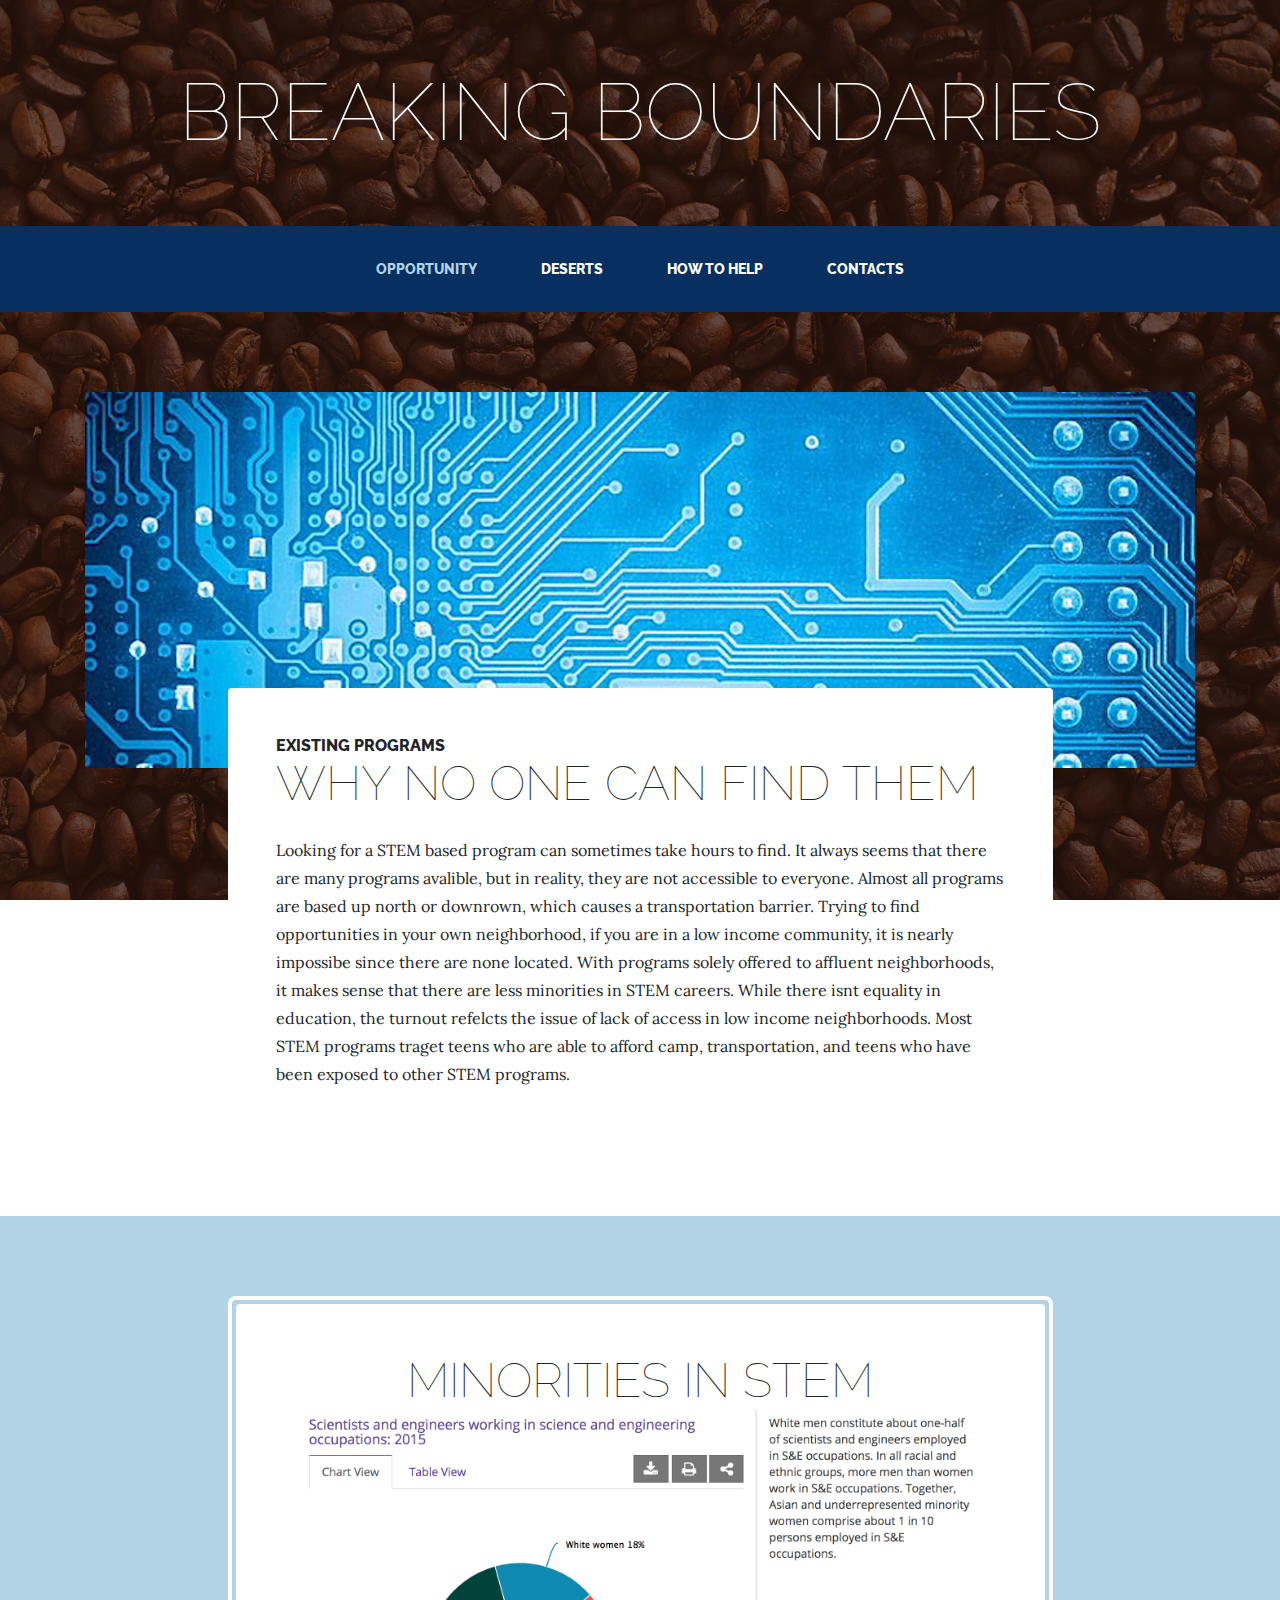
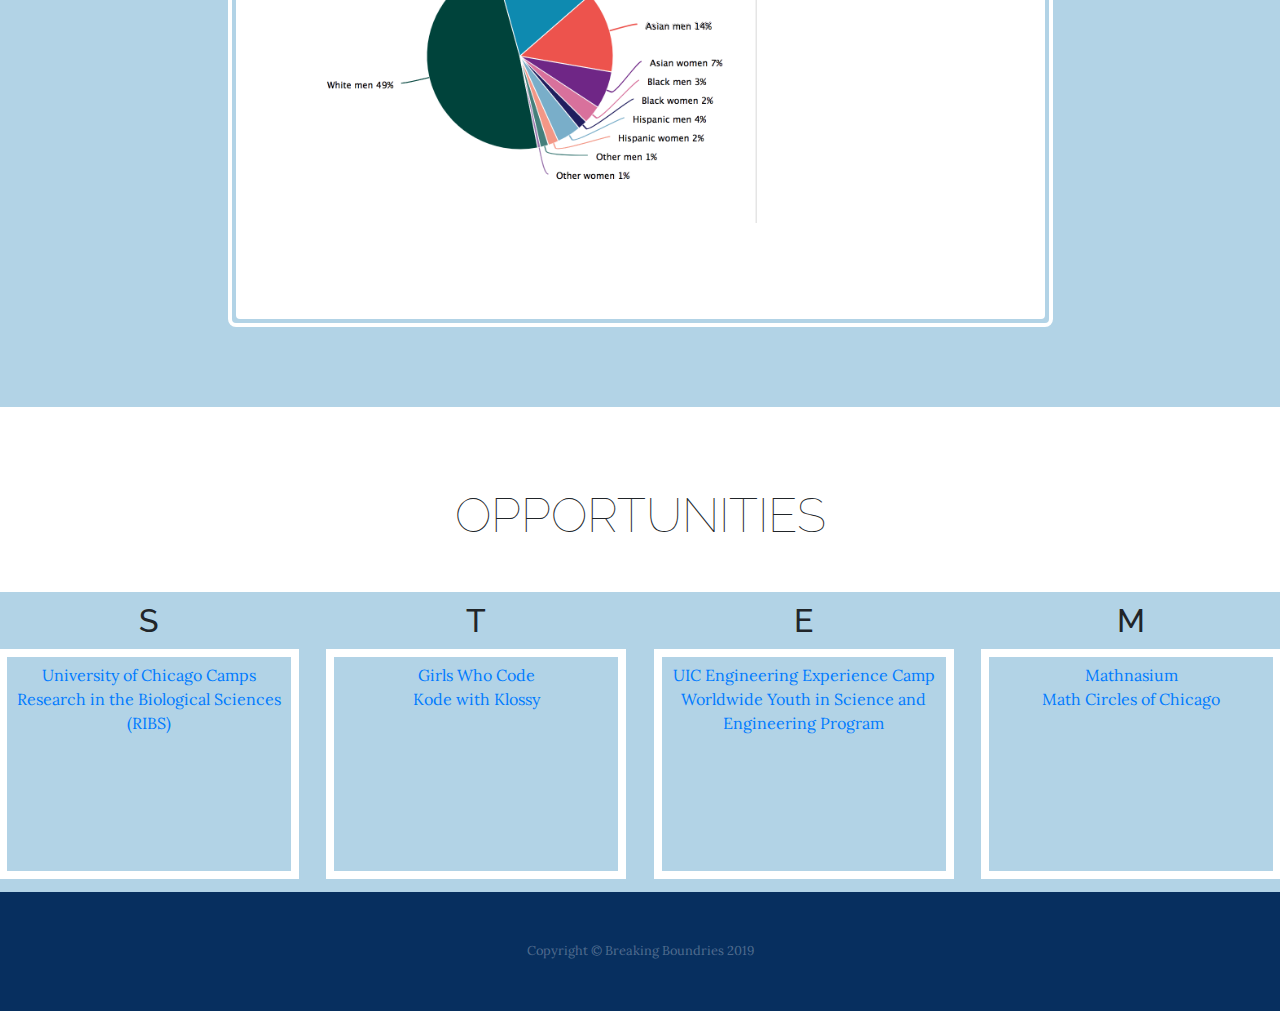
==== index.html @ fa31a8d9 "Add files via upload" ====
<!DOCTYPE html>
<html lang="en">

  <head>

    <meta charset="utf-8">
    <meta name="viewport" content="width=device-width, initial-scale=1, shrink-to-fit=no">

    <meta name="description" content="">
    <meta name="author" content="">

    <title>Business Casual - Start Bootstrap Theme</title>

    <!-- Bootstrap core CSS -->
    <link href="bootstrap.min.css" rel="stylesheet">

    <!-- Custom fonts for this template -->
    <link href="https://fonts.googleapis.com/css?family=Raleway:100,100i,200,200i,300,300i,400,400i,500,500i,600,600i,700,700i,800,800i,900,900i" rel="stylesheet">
    <link href="https://fonts.googleapis.com/css?family=Lora:400,400i,700,700i" rel="stylesheet">

    <!-- Custom styles for this template -->
    <link href="opportunity.css" rel="stylesheet">

  </head>

  <body>

    <h1 class="site-heading text-center text-white d-none d-lg-block">
      <span class="site-heading-lower">Breaking Boundaries</span>
    </h1>

    <!-- Navigation -->
    <nav class="navbar navbar-expand-lg navbar-dark py-lg-4" id="mainNav">
      <div class="container">
        <a class="navbar-brand text-uppercase text-expanded font-weight-bold d-lg-none" href="#">Breaking Boundaries</a>

        <button class="navbar-toggler" type="button" data-toggle="collapse" data-target="#navbarResponsive" aria-controls="navbarResponsive" aria-expanded="false" aria-label="Toggle navigation">
        </button>

        <div class="navbar-collapse" id="navbarResponsive">
          <ul class="navbar-nav mx-auto">
            <li class="nav-item active px-lg-4">
              <a class="nav-link text-uppercase text-expanded" href="index.html">Opportunity
                <span class="sr-only">(current)</span>
              </a>
            </li>
            <li class="nav-item px-lg-4">
              <a class="nav-link text-uppercase text-expanded" href="desert.html">Deserts</a>
            </li>
            <li class="nav-item px-lg-4">
              <a class="nav-link text-uppercase text-expanded" href="HowtoHelp.html">How To Help</a>
            </li>
            <li class="nav-item px-lg-4">
              <a class="nav-link text-uppercase text-expanded" href="Contacts.html">Contacts</a>
            </li>
          </ul>
        </div>
      </div>
    </nav>

<section class="page-section about-heading">
      <div class="container">
        <img class="img-fluid rounded about-heading-img mb-3 mb-lg-0" src="computer.jpg" alt="computer">
        <div class="about-heading-content">
          <div class="row">
            <div class="col-xl-9 col-lg-10 mx-auto">
              <div class="bg-faded rounded p-5">
                <h2 class="section-heading mb-4">
                  <span class="section-heading-upper">Existing Programs</span>
                  <span class="section-heading-lower">Why No One Can Find Them</span>
                </h2>
                <p class="mb-0">Looking for a STEM based program can sometimes take hours to find. It always seems that there are many programs avalible, but in reality, they are not accessible to everyone. Almost all programs are based up north or downrown, which causes a transportation barrier. Trying to find opportunities in your own neighborhood, if you are in a low income community, it is nearly impossibe since there are none located. With programs solely offered to affluent neighborhoods, it makes sense that there are less minorities in STEM careers. While there isnt equality in education, the turnout refelcts the issue of lack of access in low income neighborhoods. Most STEM programs traget teens who are able to afford camp, transportation, and teens who have been exposed to other STEM programs.</p>

              </div>
            </div>
          </div>
        </div>
      </div>
    </section>

    <section class="page-section cta">
      <div class="container">
        <div class="row">
          <div class="col-xl-9 mx-auto">
            <div class="cta-inner text-center rounded">
              <h2 class="section-heading mb-5">
                <span class="section-heading-lower">minorities in STEM</span>
                  <img src="stat.jpg" alt="map of Chicago">
              </p>
            </div>
          </div>
        </div>
      </div>
    </section>

 <div class="cta-inner text-center rounded">
<h2 class="section-heading mb-5">
  <span class="section-heading-lower">Opportunities</span>
</div>

<center><div class="row">
  <div class="column" style="background-color:#b2d3e6;">
    <h2>S</h2>
    <div style="height:230px;width:300px;overflow:auto;border:8px solid white;padding:2%"><a href="https://www.digitalmediaacademy.org/illinois-tech-camps/university-of-chicago/">University of Chicago Camps</a><br> <a href="https://summer.uchicago.edu/programs/research-biological-sciences-ribs">Research in the Biological Sciences (RIBS)</a></div>
  </div>
  <div class="column" style="background-color:#b2d3e6;">
    <h2>T</h2>
     <div style="height:230px;width:300px;overflow:auto;border:8px solid white;padding:2%"><a href="https://girlswhocode.com/">Girls Who Code</a><br> <a href="https://www.kodewithklossy.com/">Kode with Klossy</a></div>
  </div>
  <div class="column" style="background-color:#b2d3e6;">
    <h2>E</h2>
     <div style="height:230px;width:300px;overflow:auto;border:8px solid white;padding:2%"><a href="https://engineering.uic.edu/uic-engineering-summer-camp/">UIC Engineering Experience Camp</a><br><a href="https://wyse.engineering.illinois.edu/summer‐camps/#sthash.EmoOFUes.TXtsPFDD.dpbs">Worldwide Youth in Science and Engineering Program</a></div>
    
  </div>
  <div class="column" style="background-color:#b2d3e6;">
    <h2>M</h2>
     <div style="height:230px;width:300px;overflow:auto;border:8px solid white;padding:2%"><a href="https://www.mathnasium.com/chicago-westloop
">Mathnasium</a><br> <a href="https://mathcirclesofchicago.org/">Math Circles of Chicago</a></div></div>
  </div>
</div>


    <footer class="footer text-faded text-center py-5">
      <div class="container">

        <p class="m-0 small">Copyright &copy; Breaking Boundries 2019</p>
      </div>
    </footer>

    <!-- Bootstrap core JavaScript -->
    <!-- <script src="vendor/jquery/jquery.min.js"></script>
    <script src="vendor/bootstrap/js/bootstrap.bundle.min.js"></script> -->

  </body>

  <!-- Script to highlight the active date in the hours list -->
  <!-- <script>
    $('.list-hours li').eq(new Date().getDay()).addClass('today');
  </script> -->

</html>
---- opportunity.css ----
/*!
 * Start Bootstrap - Business Casual v5.0.5 (https://startbootstrap.com/template-overviews/business-casual)
 * Copyright 2013-2019 Start Bootstrap
 * Licensed under MIT (https://github.com/BlackrockDigital/startbootstrap-business-casual/blob/master/LICENSE)
 */

body {
  font-family: 'Lora';
  background: -webkit-gradient(linear, left top, left bottom, from(#1261A0)), url("../img/bg.jpg");
  background: linear-gradient(rgba(47, 23, 15, 0.65)), url("../img/bg.jpg");
  background-attachment: fixed;
  background-position: center;
  background-size: cover;
}

h1,
h2,
h3,
h4,
h5,
h6 {
  font-family: 'Raleway';
}

p {
  line-height: 1.75;
}

.text-faded {
  color: rgba(255, 255, 255, 0.3);
}

img {
  margin: auto;
display: block;
max-width: 100%;
}

.site-heading {
  margin-top: 5rem;
  margin-bottom: 5rem;
  text-transform: uppercase;
  line-height: 1;
  font-family: 'Raleway';
}

.site-heading .site-heading-upper {
  display: block;
  font-size: 2rem;
  font-weight: 800;
}

.site-heading .site-heading-lower {
  font-size: 5rem;
  font-weight: 100;
  line-height: 4rem;
}

.page-section {
  margin-top: 5rem;
  margin-bottom: 5rem;
}

.section-heading {
  text-transform: uppercase;
}

.section-heading .section-heading-upper {
  display: block;
  font-size: 1rem;
  font-weight: 800;
}

.section-heading .section-heading-lower {
  display: block;
  font-size: 3rem;
  font-weight: 100;
}
/* CONTAINER COLOR FOR FIRST TEXT BOX*/
.bg-faded {
  background-color:white;
}

#mainNav {
  background-color: #072F5F;
  font-family: 'Raleway';
}

/* website name color */
#mainNav .navbar-brand {
  color: #b2d3e6;
}

#mainNav .navbar-nav .nav-item .nav-link {
  color: white;
  font-weight: 800;
}

#mainNav .navbar-nav .nav-item.active .nav-link {
  color: #b2d3e6;
}

@media (min-width: 900px) {
  #mainNav .navbar-nav .nav-item .nav-link {
    font-size: 0.9rem;
  }
  #mainNav .navbar-nav .nav-item .nav-link:hover {
    color: rgba(255, 255, 255, 0.4);
  }
  #mainNav .navbar-nav .nav-item.active .nav-link:hover {
    color: rgba(255, 255, 255, 0.4);
  }
}

.btn-xl {
  font-weight: 700;
  font-size: 0.8rem;
  padding-top: 1.5rem;
  padding-bottom: 1.5rem;
  padding-left: 2rem;
  padding-right: 2rem;
}

.intro {
  position: relative;
}

@media (min-width: 992px) {
  .intro .intro-img {
    width: 75%;
    float: right;
  }
  .intro .intro-text {
    left: 0;
    width: 60%;
    margin-top: 3rem;
    position: absolute;
  }
  .intro .intro-text .intro-button {
    width: 100%;
    left: 0;
    position: absolute;
    bottom: -2rem;
  }
}

@media (min-width: 1200px) {
  .intro .intro-text {
    width: 45%;
  }
}

/* MAP CONTAINER COLOR*/

.cta {
  padding-top: 5rem;
  padding-bottom: 5rem;
  background-color: #b2d3e6;
}

.cta .cta-inner {
  position: relative;
  padding: 3rem;
  margin: 0.5rem;
  background-color: white;
}

.cta .cta-inner:before {
  border-radius: 0.5rem;
  content: '';
  position: absolute;
  top: -0.5rem;
  bottom: -0.5rem;
  left: -0.5rem;
  right: -0.5rem;
  border: 0.25rem solid white;
}
/*add new row colums css*/
.column {
  float: left;
  width: 25%;
  padding: 10px;
  height: 300px; /* Should be removed. Only for demonstration */
}

/* Clear floats after the columns */
.row:after {
  content: "";
  display: table;
  clear: both;
}

@media (min-width: 992px) {
  .about-heading .about-heading-img {
    position: relative;
    z-index: 0;
  }
  .about-heading .about-heading-content {
    margin-top: -5rem;
    position: relative;
    z-index: 1;
  }
}

@media (min-width: 992px) {
  .product-item .product-item-title {
    position: relative;
    z-index: 1;
    margin-bottom: -3rem;
  }
  .product-item .product-item-img {
    position: relative;
    z-index: 0;
    max-width: 60vw;
  }
  .product-item .product-item-description {
    position: relative;
    z-index: 1;
    margin-top: -3rem;
    max-width: 50vw;
  }
}

.list-hours {
  font-size: 0.9rem;
}

.list-hours .list-hours-item {
  border-bottom: 1px solid rgba(230, 167, 86, 0.5);
  padding-bottom: .25rem;
  margin-bottom: 1rem;
  font-style: italic;
}

.list-hours .list-hours-item.today {
  font-weight: bold;
  color: #e6a756;
}

@media (min-width: 992px) {
  .list-hours {
    width: 50%;
    font-size: 1.1rem;
  }
}

.address strong {
  font-size: 1.2rem;
}

.footer {
  background-color: #072F5F;
}

.text-primary {
  color: #e6a756 !important;
}

.bg-primary {
  background-color: #e6a756 !important;
}

.btn {
  -webkit-box-shadow: 0px 3px 3px 0px rgba(33, 37, 41, 0.1);
  box-shadow: 0px 3px 3px 0px rgba(33, 37, 41, 0.1);
}

.btn-primary {
  background-color: #e6a756;
  border-color: #e6a756;
}

.btn-primary:hover, .btn-primary:focus, .btn-primary:active {
  background-color: #df902a;
  border-color: #df902a;
}

.font-weight-light {
  font-weight: 100 !important;
}
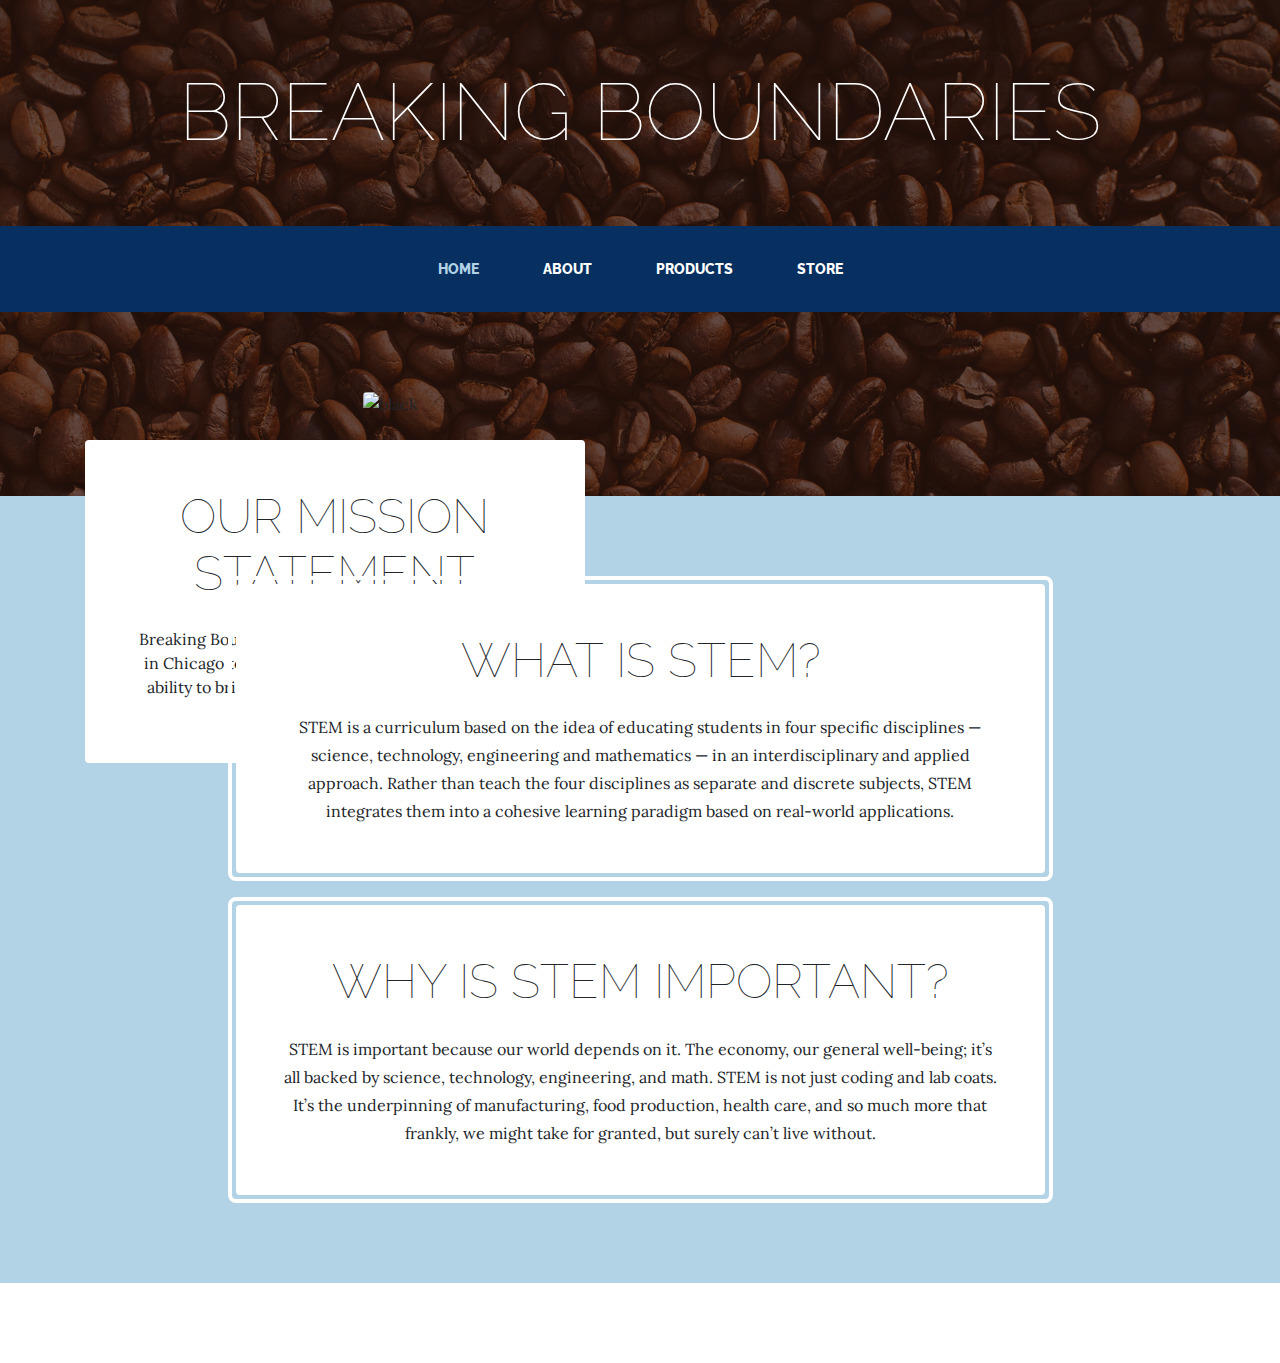
==== commit d5db84b9: "Add files via upload" ====
--- a/index.html
+++ b/index.html
@@ -1,141 +1,126 @@
 <!DOCTYPE html>
 <html lang="en">
 
-  <head>
+<head>
 
-    <meta charset="utf-8">
-    <meta name="viewport" content="width=device-width, initial-scale=1, shrink-to-fit=no">
+<meta name="viewport" content="width=device-width, initial-scale=1">
+<link rel="stylesheet" href="https://cdnjs.cloudflare.com/ajax/libs/font-awesome/4.7.0/css/font-awesome.min.css">
 
-    <meta name="description" content="">
-    <meta name="author" content="">
+  <meta charset="utf-8">
+  <meta name="viewport" content="width=device-width, initial-scale=1, shrink-to-fit=no">
+  <meta name="description" content="">
+  <meta name="author" content="">
 
-    <title>Business Casual - Start Bootstrap Theme</title>
+  <title>Business Casual</title>
 
-    <!-- Bootstrap core CSS -->
-    <link href="bootstrap.min.css" rel="stylesheet">
+  <!-- Bootstrap core CSS -->
+  <link href="bootstrap.min.css" rel="stylesheet">
 
-    <!-- Custom fonts for this template -->
-    <link href="https://fonts.googleapis.com/css?family=Raleway:100,100i,200,200i,300,300i,400,400i,500,500i,600,600i,700,700i,800,800i,900,900i" rel="stylesheet">
-    <link href="https://fonts.googleapis.com/css?family=Lora:400,400i,700,700i" rel="stylesheet">
+  <!-- Custom fonts for this template -->
+  <link href="https://fonts.googleapis.com/css?family=Raleway:100,100i,200,200i,300,300i,400,400i,500,500i,600,600i,700,700i,800,800i,900,900i" rel="stylesheet">
+  <link href="https://fonts.googleapis.com/css?family=Lora:400,400i,700,700i" rel="stylesheet">
 
-    <!-- Custom styles for this template -->
-    <link href="opportunity.css" rel="stylesheet">
+  <!-- Custom styles for this template -->
+  <link href="opportunity.css" rel="stylesheet">
 
-  </head>
+</head>
 
-  <body>
+<body>
 
-    <h1 class="site-heading text-center text-white d-none d-lg-block">
-      <span class="site-heading-lower">Breaking Boundaries</span>
-    </h1>
+  <h1 class="site-heading text-center text-white d-none d-lg-block">
+    <span class="site-heading-upper text-primary mb-3"></span>
+    <span class="site-heading-lower">Breaking Boundaries</span>
+  </h1>
 
-    <!-- Navigation -->
-    <nav class="navbar navbar-expand-lg navbar-dark py-lg-4" id="mainNav">
-      <div class="container">
-        <a class="navbar-brand text-uppercase text-expanded font-weight-bold d-lg-none" href="#">Breaking Boundaries</a>
+  <!-- Navigation -->
+  <nav class="navbar navbar-expand-lg navbar-dark py-lg-4" id="mainNav">
+    <div class="container">
+      <a class="navbar-brand text-uppercase text-expanded font-weight-bold d-lg-none" href="#">Breaking Boundaries</a>
+      <button class="navbar-toggler" type="button" data-toggle="collapse" data-target="#navbarResponsive" aria-controls="navbarResponsive" aria-expanded="false" aria-label="Toggle navigation">
+      </button>
+      <div class="navbar-collapse" id="navbarResponsive">
+        <ul class="navbar-nav mx-auto">
+          <li class="nav-item active px-lg-4">
+            <a class="nav-link text-uppercase text-expanded" href="index.html">Home
+              <span class="sr-only">(current)</span>
+            </a>
+          </li>
+          <li class="nav-item px-lg-4">
+            <a class="nav-link text-uppercase text-expanded" href="about.html">About</a>
+          </li>
+          <li class="nav-item px-lg-4">
+            <a class="nav-link text-uppercase text-expanded" href="products.html">Products</a>
+          </li>
+          <li class="nav-item px-lg-4">
+            <a class="nav-link text-uppercase text-expanded" href="store.html">Store</a>
+          </li>
+        </ul>
+      </div>
+    </div>
+  </nav>
 
-        <button class="navbar-toggler" type="button" data-toggle="collapse" data-target="#navbarResponsive" aria-controls="navbarResponsive" aria-expanded="false" aria-label="Toggle navigation">
-        </button>
-
-        <div class="navbar-collapse" id="navbarResponsive">
-          <ul class="navbar-nav mx-auto">
-            <li class="nav-item active px-lg-4">
-              <a class="nav-link text-uppercase text-expanded" href="index.html">Opportunity
-                <span class="sr-only">(current)</span>
-              </a>
-            </li>
-            <li class="nav-item px-lg-4">
-              <a class="nav-link text-uppercase text-expanded" href="desert.html">Deserts</a>
-            </li>
-            <li class="nav-item px-lg-4">
-              <a class="nav-link text-uppercase text-expanded" href="HowtoHelp.html">How To Help</a>
-            </li>
-            <li class="nav-item px-lg-4">
-              <a class="nav-link text-uppercase text-expanded" href="Contacts.html">Contacts</a>
-            </li>
-          </ul>
-        </div>
-      </div>
-    </nav>
-
-<section class="page-section about-heading">
-      <div class="container">
-        <img class="img-fluid rounded about-heading-img mb-3 mb-lg-0" src="computer.jpg" alt="computer">
-        <div class="about-heading-content">
-          <div class="row">
-            <div class="col-xl-9 col-lg-10 mx-auto">
-              <div class="bg-faded rounded p-5">
-                <h2 class="section-heading mb-4">
-                  <span class="section-heading-upper">Existing Programs</span>
-                  <span class="section-heading-lower">Why No One Can Find Them</span>
-                </h2>
-                <p class="mb-0">Looking for a STEM based program can sometimes take hours to find. It always seems that there are many programs avalible, but in reality, they are not accessible to everyone. Almost all programs are based up north or downrown, which causes a transportation barrier. Trying to find opportunities in your own neighborhood, if you are in a low income community, it is nearly impossibe since there are none located. With programs solely offered to affluent neighborhoods, it makes sense that there are less minorities in STEM careers. While there isnt equality in education, the turnout refelcts the issue of lack of access in low income neighborhoods. Most STEM programs traget teens who are able to afford camp, transportation, and teens who have been exposed to other STEM programs.</p>
-
-              </div>
-            </div>
+  <section class="page-section clearfix">
+    <div class="container">
+      <div class="intro">
+        <img class="intro-img img-fluid mb-3 mb-lg-0 rounded" src="black.jpg" alt="black ">
+        <div class="intro-text left-0 text-center bg-faded p-5 rounded">
+          <h2 class="section-heading mb-4">
+            <span class="section-heading-upper"></span>
+            <span class="section-heading-lower">Our Mission Statement</span>
+          </h2>Breaking Boundaries wants  expose young minorities in Chicago to STEM through our resources and our ability to bring awareness to the lack of availability.  
+          </p>
+          <div class="intro-button mx-auto">
+            
           </div>
         </div>
       </div>
-    </section>
+    </div>
+  </section>
 
-    <section class="page-section cta">
-      <div class="container">
-        <div class="row">
-          <div class="col-xl-9 mx-auto">
-            <div class="cta-inner text-center rounded">
-              <h2 class="section-heading mb-5">
-                <span class="section-heading-lower">minorities in STEM</span>
-                  <img src="stat.jpg" alt="map of Chicago">
-              </p>
-            </div>
+
+  <section class="page-section cta">
+    <div class="container">
+      <div class="row">
+        <div class="col-xl-9 mx-auto">
+          <div class="cta-inner text-center rounded">
+            <h2 class="section-heading mb-4">
+              <span class="section-heading-upper"></span>
+              <span class="section-heading-lower">What is STEM?</span>
+            </h2>
+            <p class="mb-0">STEM is a curriculum based on the idea of educating students in four specific disciplines — science, technology, engineering and mathematics — in an interdisciplinary and applied approach. Rather than teach the four disciplines as separate and discrete subjects, STEM integrates them into a cohesive learning paradigm based on real-world applications.
+
+</p>
           </div>
         </div>
       </div>
-    </section>
-
- <div class="cta-inner text-center rounded">
-<h2 class="section-heading mb-5">
-  <span class="section-heading-lower">Opportunities</span>
-</div>
-
-<center><div class="row">
-  <div class="column" style="background-color:#b2d3e6;">
-    <h2>S</h2>
-    <div style="height:230px;width:300px;overflow:auto;border:8px solid white;padding:2%"><a href="https://www.digitalmediaacademy.org/illinois-tech-camps/university-of-chicago/">University of Chicago Camps</a><br> <a href="https://summer.uchicago.edu/programs/research-biological-sciences-ribs">Research in the Biological Sciences (RIBS)</a></div>
-  </div>
-  <div class="column" style="background-color:#b2d3e6;">
-    <h2>T</h2>
-     <div style="height:230px;width:300px;overflow:auto;border:8px solid white;padding:2%"><a href="https://girlswhocode.com/">Girls Who Code</a><br> <a href="https://www.kodewithklossy.com/">Kode with Klossy</a></div>
-  </div>
-  <div class="column" style="background-color:#b2d3e6;">
-    <h2>E</h2>
-     <div style="height:230px;width:300px;overflow:auto;border:8px solid white;padding:2%"><a href="https://engineering.uic.edu/uic-engineering-summer-camp/">UIC Engineering Experience Camp</a><br><a href="https://wyse.engineering.illinois.edu/summer‐camps/#sthash.EmoOFUes.TXtsPFDD.dpbs">Worldwide Youth in Science and Engineering Program</a></div>
-    
-  </div>
-  <div class="column" style="background-color:#b2d3e6;">
-    <h2>M</h2>
-     <div style="height:230px;width:300px;overflow:auto;border:8px solid white;padding:2%"><a href="https://www.mathnasium.com/chicago-westloop
-">Mathnasium</a><br> <a href="https://mathcirclesofchicago.org/">Math Circles of Chicago</a></div></div>
-  </div>
-</div>
+    </div>
 
 
-    <footer class="footer text-faded text-center py-5">
-      <div class="container">
+    <div>
+      <p>    </p>
+    </div>
+    <div class="container">
+      <div class="row">
+        <div class="col-xl-9 mx-auto">
+          <div class="cta-inner text-center rounded">
+            <h2 class="section-heading mb-4">
+              <span class="section-heading-upper"></span>
+              <span class="section-heading-lower">Why is STEM Important?</span>
+            </h2>
+            <p class="mb-0">STEM is important because our world depends on it. The economy, our general well-being; it’s all backed by science, technology, engineering, and math. STEM is not just coding and lab coats. It’s the underpinning of manufacturing, food production, health care, and so much more that frankly, we might take for granted, but surely can’t live without.</p>
+          </div>
+        </div>
+      </div>
+    </div>
 
-        <p class="m-0 small">Copyright &copy; Breaking Boundries 2019</p>
-      </div>
-    </footer>
 
-    <!-- Bootstrap core JavaScript -->
-    <!-- <script src="vendor/jquery/jquery.min.js"></script>
-    <script src="vendor/bootstrap/js/bootstrap.bundle.min.js"></script> -->
 
-  </body>
+  
 
-  <!-- Script to highlight the active date in the hours list -->
-  <!-- <script>
-    $('.list-hours li').eq(new Date().getDay()).addClass('today');
-  </script> -->
+  <!-- Bootstrap core JavaScript -->
+  <!-- <script src="https://cdnjs.cloudflare.com/ajax/libs/jquery/3.4.1/jquery.min.js"></script>
+  <script src="https://cdnjs.cloudflare.com/ajax/libs/twitter-bootstrap/4.3.1/js/bootstrap.bundle.min.js"></script> -->
+
+</body>
 
 </html>
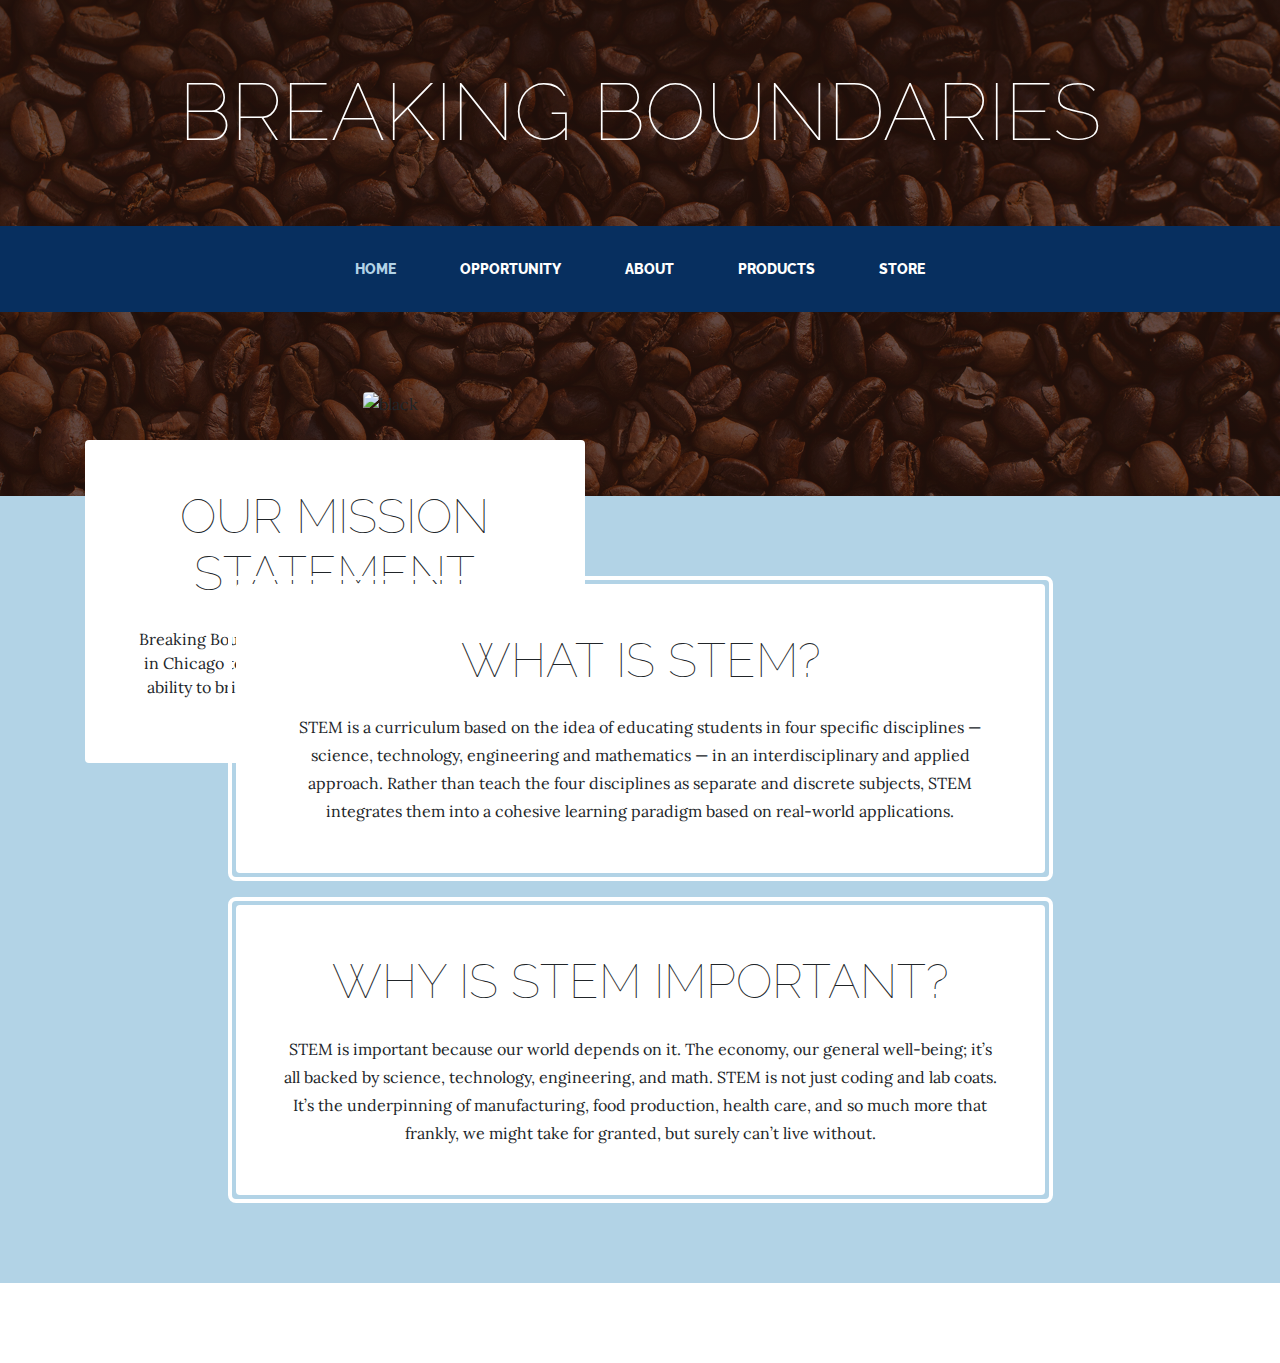
==== commit 92c924ac: "Update index.html" ====
--- a/index.html
+++ b/index.html
@@ -44,6 +44,9 @@
             <a class="nav-link text-uppercase text-expanded" href="index.html">Home
               <span class="sr-only">(current)</span>
             </a>
+          </li>
+          <li class="nav-item px-lg-4">
+            <a class="nav-link text-uppercase text-expanded" href="opportunity.html">Opportunity</a>
           </li>
           <li class="nav-item px-lg-4">
             <a class="nav-link text-uppercase text-expanded" href="about.html">About</a>
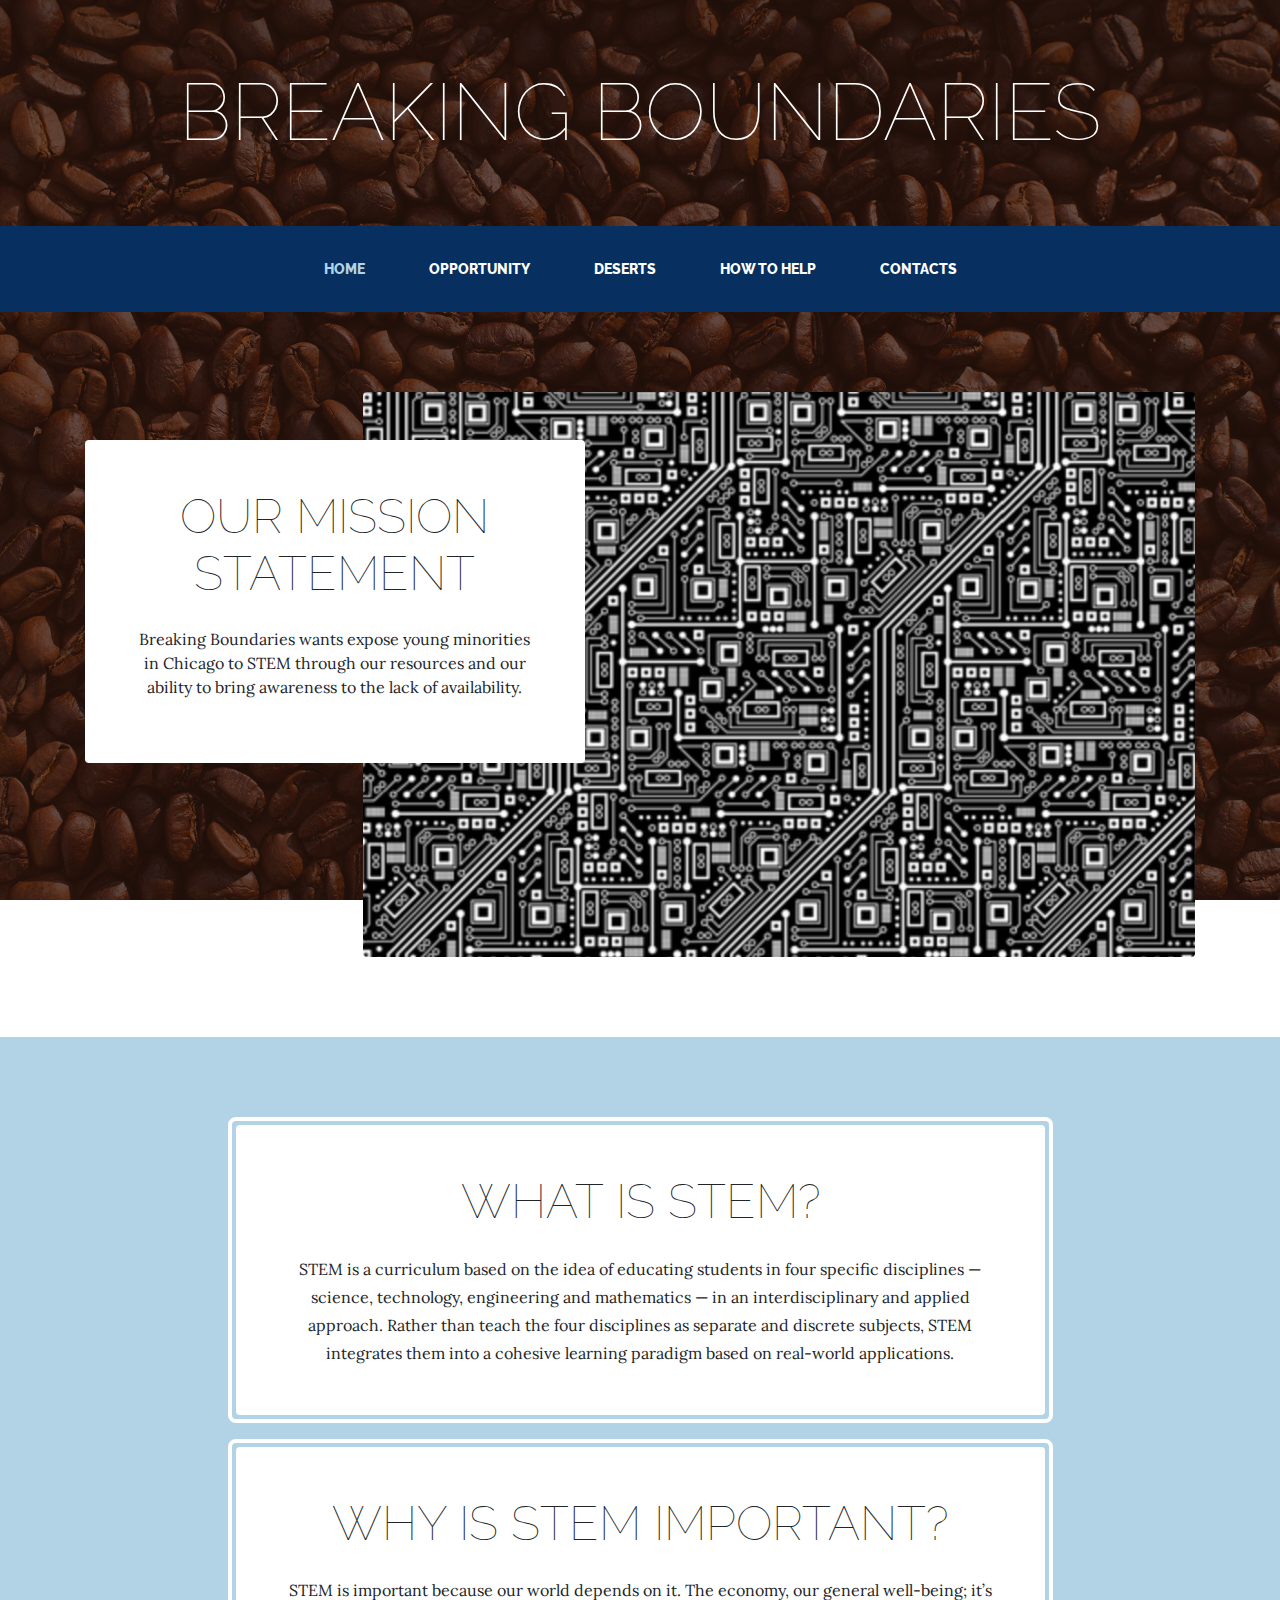
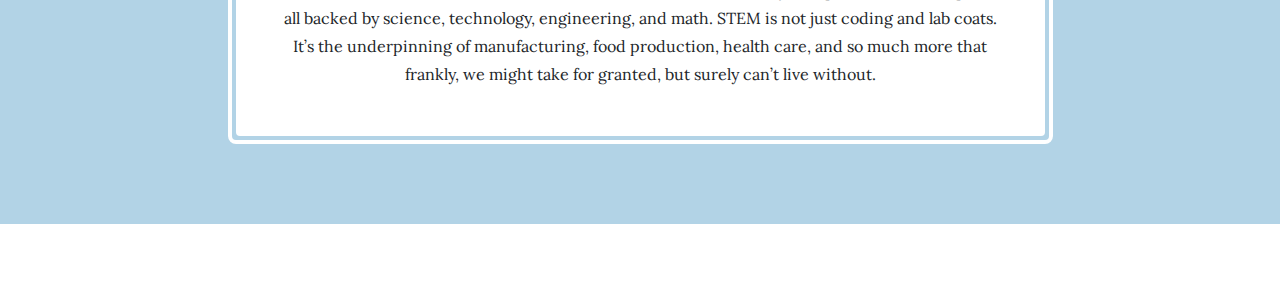
==== commit 691ff642: "Update index.html" ====
--- a/index.html
+++ b/index.html
@@ -48,15 +48,15 @@
           <li class="nav-item px-lg-4">
             <a class="nav-link text-uppercase text-expanded" href="opportunity.html">Opportunity</a>
           </li>
-          <li class="nav-item px-lg-4">
-            <a class="nav-link text-uppercase text-expanded" href="about.html">About</a>
-          </li>
-          <li class="nav-item px-lg-4">
-            <a class="nav-link text-uppercase text-expanded" href="products.html">Products</a>
-          </li>
-          <li class="nav-item px-lg-4">
-            <a class="nav-link text-uppercase text-expanded" href="store.html">Store</a>
-          </li>
+            <li class="nav-item px-lg-4">
+              <a class="nav-link text-uppercase text-expanded" href="Desert.html">Deserts</a>
+            </li>
+            <li class="nav-item px-lg-4">
+              <a class="nav-link text-uppercase text-expanded" href="HowtoHelp.html">How To Help</a>
+            </li>
+            <li class="nav-item px-lg-4">
+              <a class="nav-link text-uppercase text-expanded" href="Contacts.html">Contacts</a>
+            </li>
         </ul>
       </div>
     </div>
